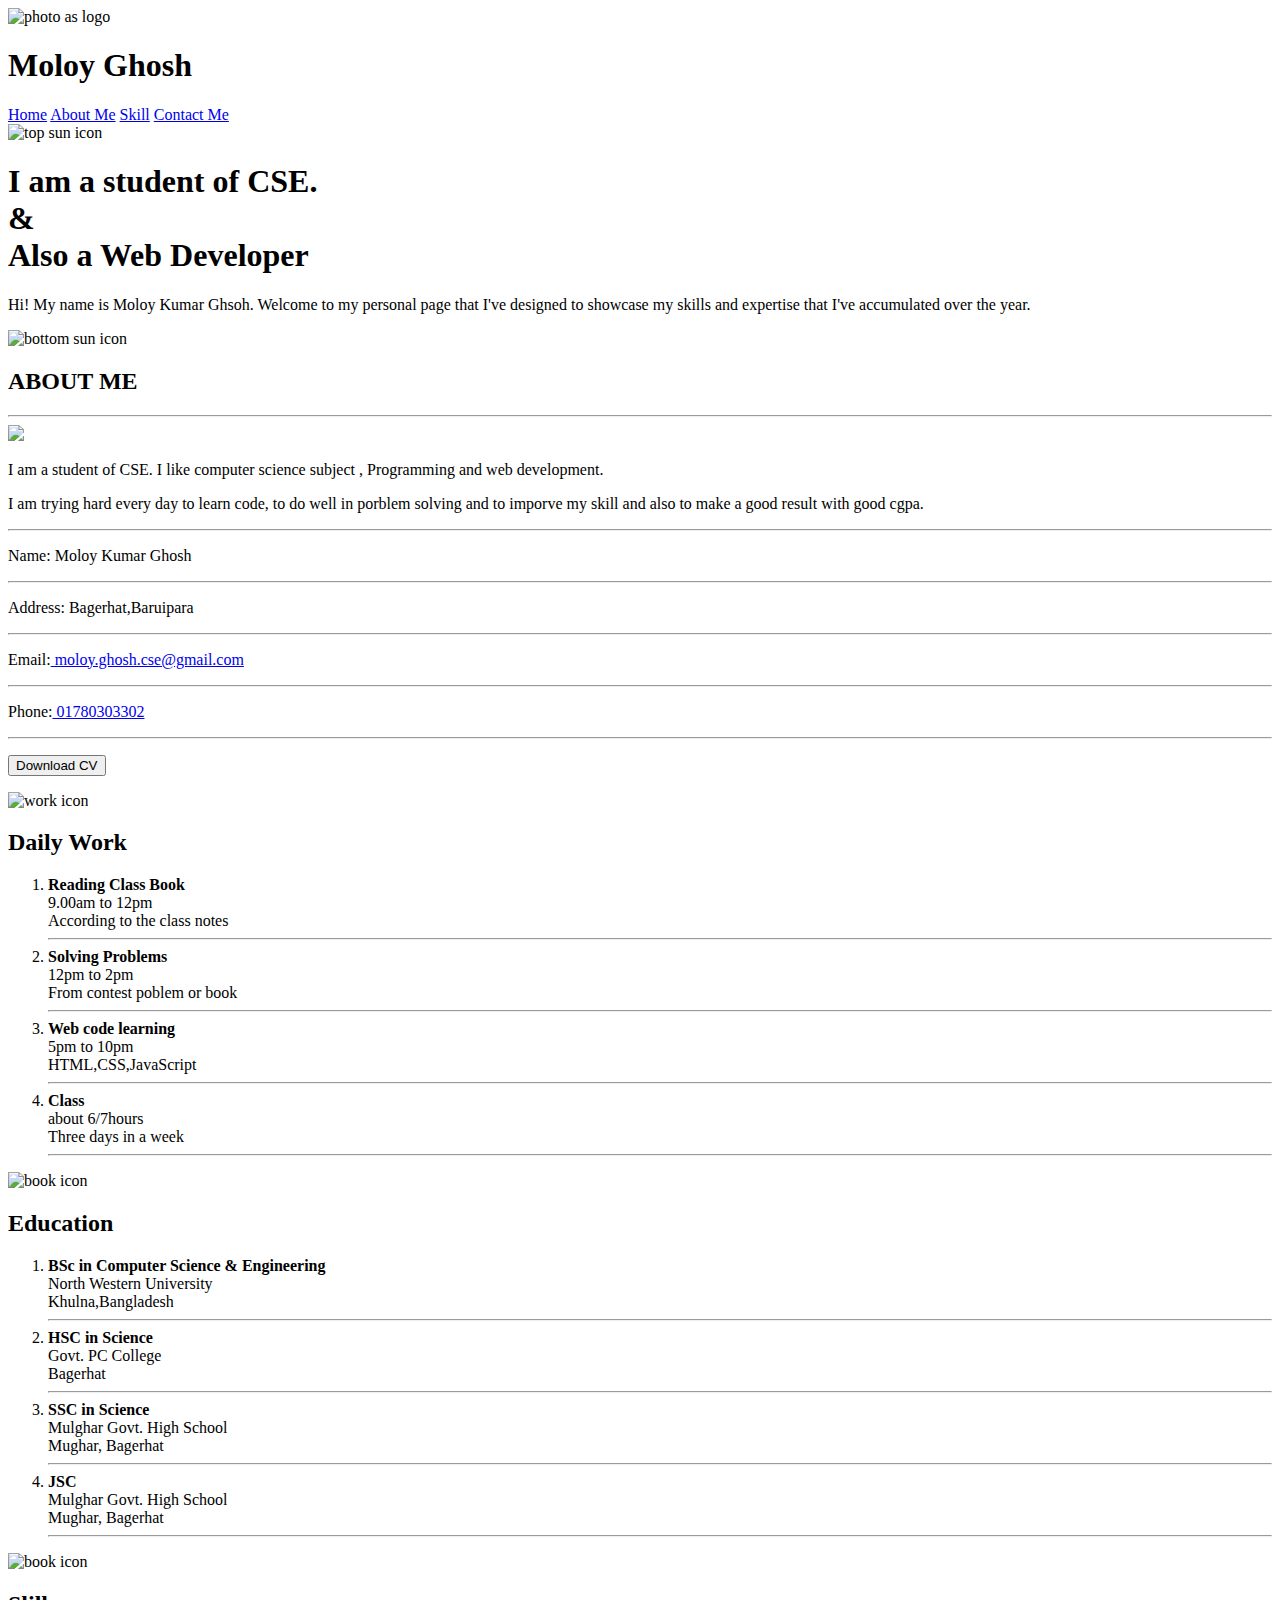
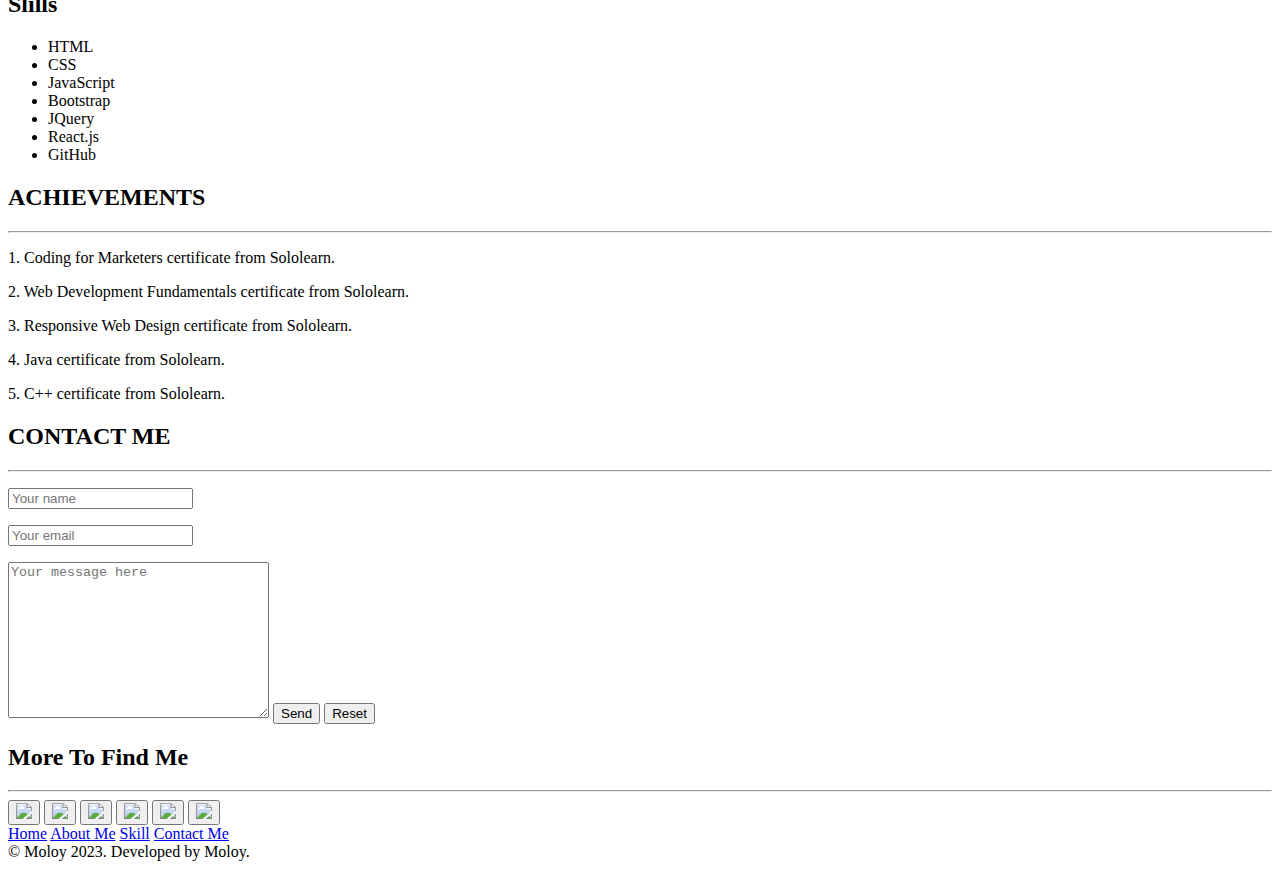
==== index.html @ 78cd5e82 "Add files via upload" ====
<!DOCTYPE html>
<html lang="en">
<head>
    <meta charset="UTF-8">
    <meta http-equiv="X-UA-Compatible" content="IE=edge">
    <meta name="viewport" content="width=device-width, initial-scale=1.0">
    <title>Moloy Ghosh</title>

    <!-- google font link -->
    <link rel="preconnect" href="https://fonts.googleapis.com">
    <link rel="preconnect" href="https://fonts.gstatic.com" crossorigin>
    <link href="https://fonts.googleapis.com/css2?family=Fira+Sans&family=Montserrat&family=Satisfy&display=swap" rel="stylesheet">

    <!-- css for mobile -->
    <link rel="stylesheet" href="style.css">

    <!-- css for desktop -->
    <link rel="stylesheet" href="desktop.css" media="screen and (min-width:992px)">
</head>
<body>

    <!-- navbar starts here -->
    <div class="navbar">
        <div class="nav-logo col-2">
            <img class="nav-lgo" src="images/Moloy.jpg" alt="photo as logo">
        </div>
        <div class="nav-heading col-4">
            <h1>Moloy Ghosh</h1>
        </div>
        <div class="navbar-menu col-6">
            <a href="#">Home</a>
            <a href="#about-me-id">About Me</a>
            <a href="#skill">Skill</a>
            <a href="#contact">Contact Me</a>
        </div>
    </div>
    <!-- navbar ends here -->

    <!-- Profile starts form here -->
    <div class="profile">
        <img class="top-sun-icon" src="images/sun-icon-8582.png" alt="top sun icon">
        <div class="profile-desc">
            <h1>I am a student of CSE.<br>&<br>Also a Web Developer</h1>
            <p>Hi! My name is Moloy Kumar Ghsoh. Welcome to my personal page that I've designed to showcase my skills and expertise that I've accumulated over the year.</p>
        </div>
        <img class="bottom-sun-icon" src="images/sun-icon-8582.png" alt="bottom sun icon">
    </div>
    <!-- Profile starts form here -->

    <!-- About me starts here -->
    <div class="about-me" id="about-me-id">
        <h2>ABOUT ME</h2>
        <hr class="dotted-hr">
        <div class="aboutme-image col-6">
            <img src="images/Moloy.jpg">
        </div>
        <div class="aboutme-desc col-6">
            <p>I am a student of CSE. I like computer science subject , Programming and web development.</p>
            <P>I am trying hard every day to learn code, to do well in porblem solving and to imporve my skill and also to make a good result with good cgpa.</P>
            <hr class="aboutme-hr">
            <p>Name: Moloy Kumar Ghosh</p>
            <hr class="aboutme-hr">
            <p>Address: Bagerhat,Baruipara</p>
            <hr class="aboutme-hr">
            <p>Email:<a href="mailto:moloy.ghosh.cse@gmail.com"> moloy.ghosh.cse@gmail.com</a></p>
            <hr class="aboutme-hr">
            <p>Phone:<a href="tel:+8801780303302"> 01780303302</a></p>
            <hr class="aboutme-hr">
            <p>
                <a href="#"><button class="cv-button">Download CV</button></a>
            </p>
        </div>
    </div>
    <!-- About me ends here -->

    <!-- my details part start here -->
    <div class="my-details">
        <div class="daily-work col-4">
            <div class="card">
                <div class="card-icon">
                    <img src="/images/experience-47786.png" alt="work icon">
                </div>
                <div class="card-title">
                    <h2>Daily Work</h2>
                </div>
                <div class="card-desc">
                    <ol>
                        <li>
                            <strong>Reading Class Book</strong><br>
                            9.00am to 12pm<br>
                            According to the class notes<br>
                            <hr>
                        </li>
                        <li>
                            <strong>Solving Problems</strong><br>
                            12pm to 2pm<br>
                            From contest poblem or book<br>
                            <hr>
                        </li>
                        <li>
                            <strong>Web code learning</strong><br>
                            5pm to 10pm<br>
                            HTML,CSS,JavaScript<br>
                            <hr>
                        </li>
                        <li>
                            <strong>Class</strong><br>
                            about 6/7hours<br>
                            Three days in a week<br>
                            <hr>
                        </li>
                    </ol>
                </div>
            </div>
        </div>
        <div class="education col-4">
            <div class="card">
                <div class="card-icon">
                    <img src="/images/book-icon-146.png" alt="book icon">
                </div>
                <div class="card-title">
                    <h2>Education</h2>
                </div>
                <div class="card-desc">
                    <ol>
                        <li>
                            <strong>BSc in Computer Science & Engineering</strong><br>
                            North Western University<br>
                            Khulna,Bangladesh<br>
                            <hr>
                        </li>
                        <li>
                            <strong>HSC in Science</strong><br>
                            Govt. PC College<br>
                            Bagerhat<br>
                            <hr>
                        </li>
                        <li>
                            <strong>SSC in Science</strong><br>
                            Mulghar Govt. High School<br>
                            Mughar, Bagerhat<br>
                            <hr>
                        </li>
                        <li>
                            <strong>JSC</strong><br>
                            Mulghar Govt. High School<br>
                            Mughar, Bagerhat<br>
                            <hr>
                        </li>
                    </ol>
                </div>
            </div>
        </div>
        <div class="sills col-4" id="skill">
            <div class="card">
                <div class="card-icon">
                    <img src="/images/experience-47792.png" alt="book icon">
                </div>
                <div class="card-title">
                    <h2>Slills</h2>
                </div>
                <div class="card-desc">
                    <div class="skill-container">
                        <ul>
                            <li class="html">HTML</li>
                            <li class="css">CSS</li>
                            <li class="js">JavaScript</li>
                            <li class="boot">Bootstrap</li>
                            <li class="jquery">JQuery</li>
                            <li class="react">React.js</li>
                            <li class="git">GitHub</li>
                        </ul>
                    </div>
                </div>
            </div>
        </div>
    </div>
    <!-- My details part ends here -->

    <!-- Achievement-contact starts from here -->
    <div class="achievement-contact">
        <div class="achievement col-4">
            <h2>ACHIEVEMENTS</h2>
            <hr class="dotted-hr">
            <p>1. Coding for Marketers certificate from Sololearn.</p>
            <p>2. Web Development Fundamentals certificate from Sololearn.</p>
            <p>3. Responsive Web Design certificate from Sololearn.</p>
            <p>4. Java certificate from Sololearn.</p>
            <p>5. C++ certificate from Sololearn.</p>
        </div>
        <div class="contact col-4" id="contact">
            <h2>CONTACT ME</h2>
            <hr class="dotted-hr">
            <form action="mailto:moloy.ghosh.cse@gmail.com" method="post" enctype="text/plain">
                <p><input type="text" placeholder="Your name" name="Name"></p>
                <p><input type="email" placeholder="Your email" name="email"></p>
                <textarea name="message" cols="30" rows="10" placeholder="Your message here"></textarea>
                <button type="submit">Send</button>
                <button type="reset">Reset</button>
            </form>
        </div>
        <div class="contact-link col-4">
            <h2>More To Find Me</h2>
            <hr class="dotted-hr">
            <div class="media-buttons">
                <button class="btn" onclick="window.open('https://www.facebook.com/moloy.ghosh.31508076')"><img src="images/facebook-app-symbol.png"></button>
                <button class="btn" onclick="window.open('https://www.linkedin.com/in/moloy-ghosh-cse/')"><img src="images/linked.png"></button>
                <button class="btn" onclick="window.open('https://github.com/Moloy-Ghosh')"><img src="images/github-logo-icon-16158.png"></button>
                <button class="btn" onclick="window.open('https://codeforces.com/profile/moloy.ghosh')"><img src="images/code-forces.png"></button>
                <button class="btn" onclick="window.open('https://onlinejudge.org/index.php?option=com_onlinejudge&Itemid=8&page=show_authorstats&userid=1280837')"><img src="images/UVa.png"></button>
                <button class="btn" onclick="window.open('https://acm.timus.ru/author.aspx?id=341522')"><img src="images/Timus.jpg"></button>
            </div>
        </div>
    </div>
    <!-- Achievement-contact ends here -->

    <!-- footer starts from here -->
    <div class="footer">
        <div class="footer-menu col-6">
            <a href="#">Home</a>
            <a href="#about-me-id">About Me</a>
            <a href="#skill">Skill</a>
            <a href="#contact">Contact Me</a>
        </div>
        <div class="footer-desc col-6">
            &copy; Moloy 2023. Developed by Moloy.
        </div>
    </div>
    <!-- footer ends here -->
</body>
</html>
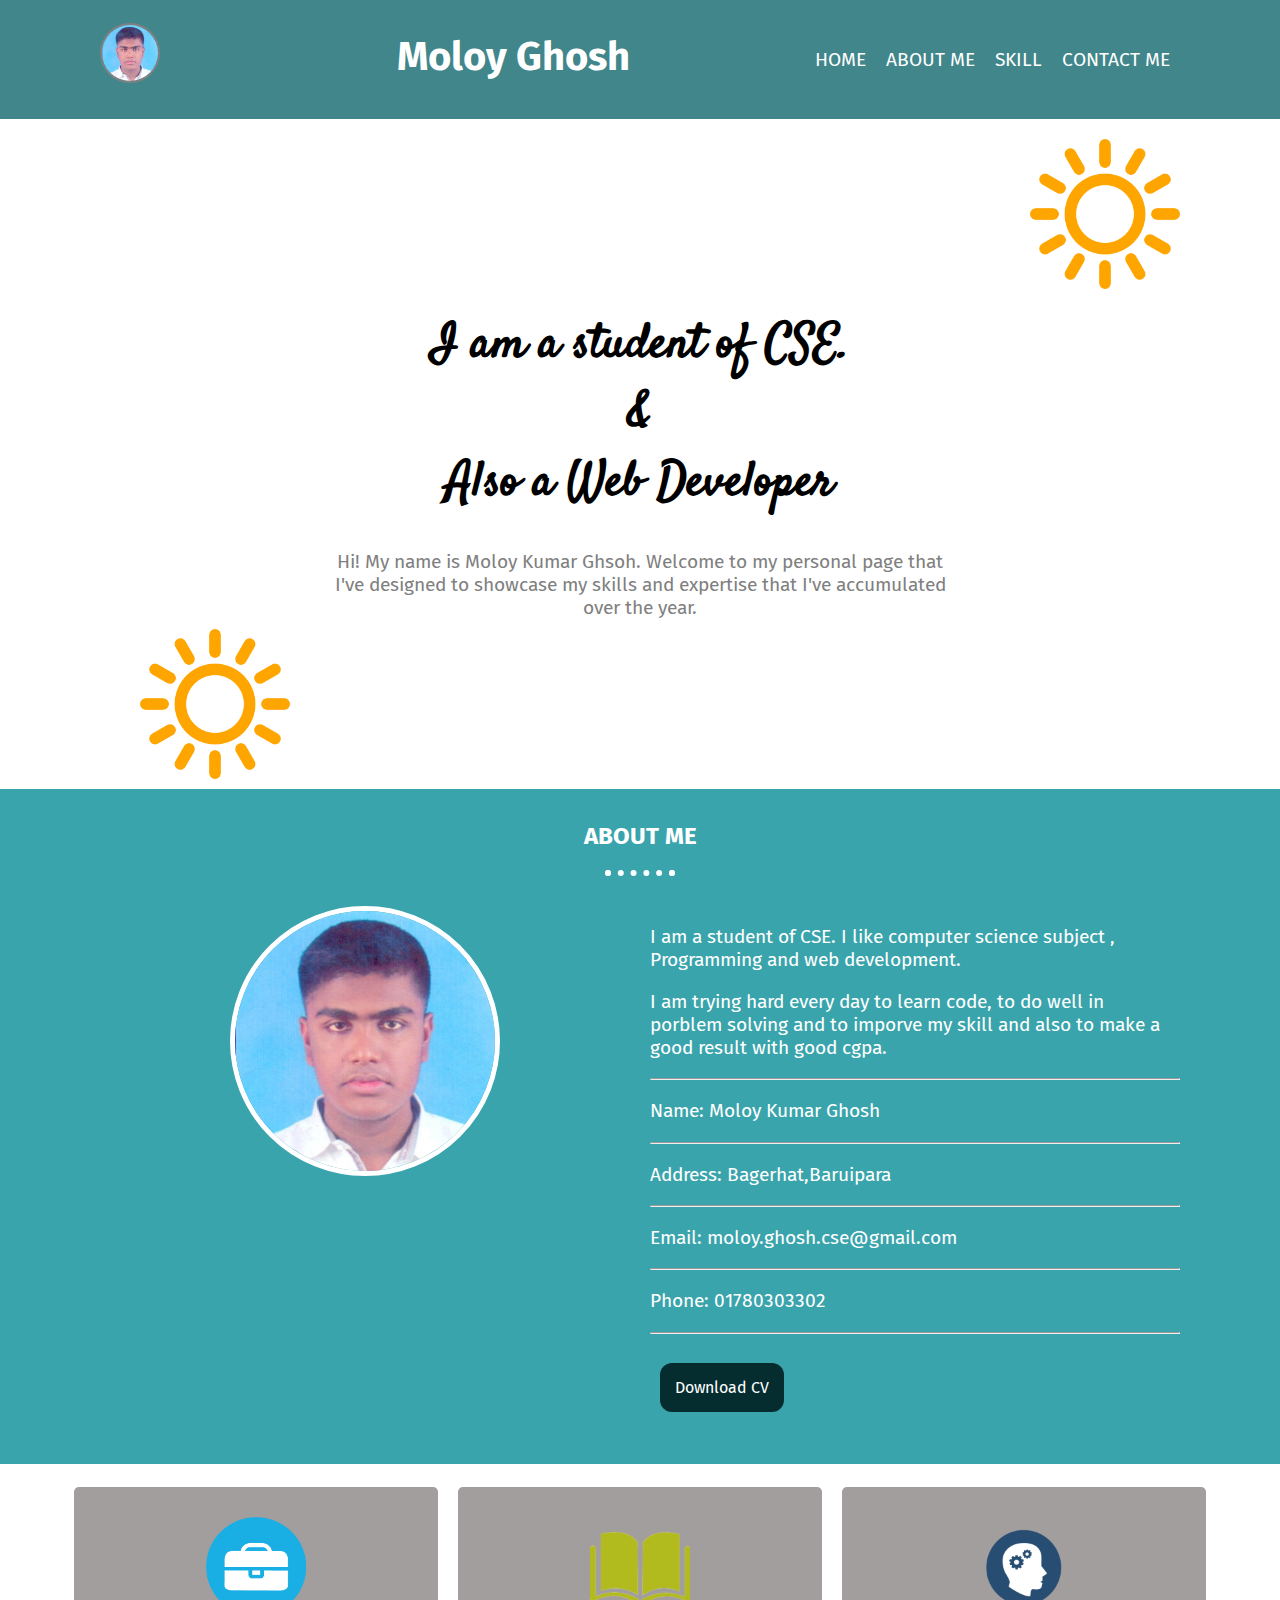
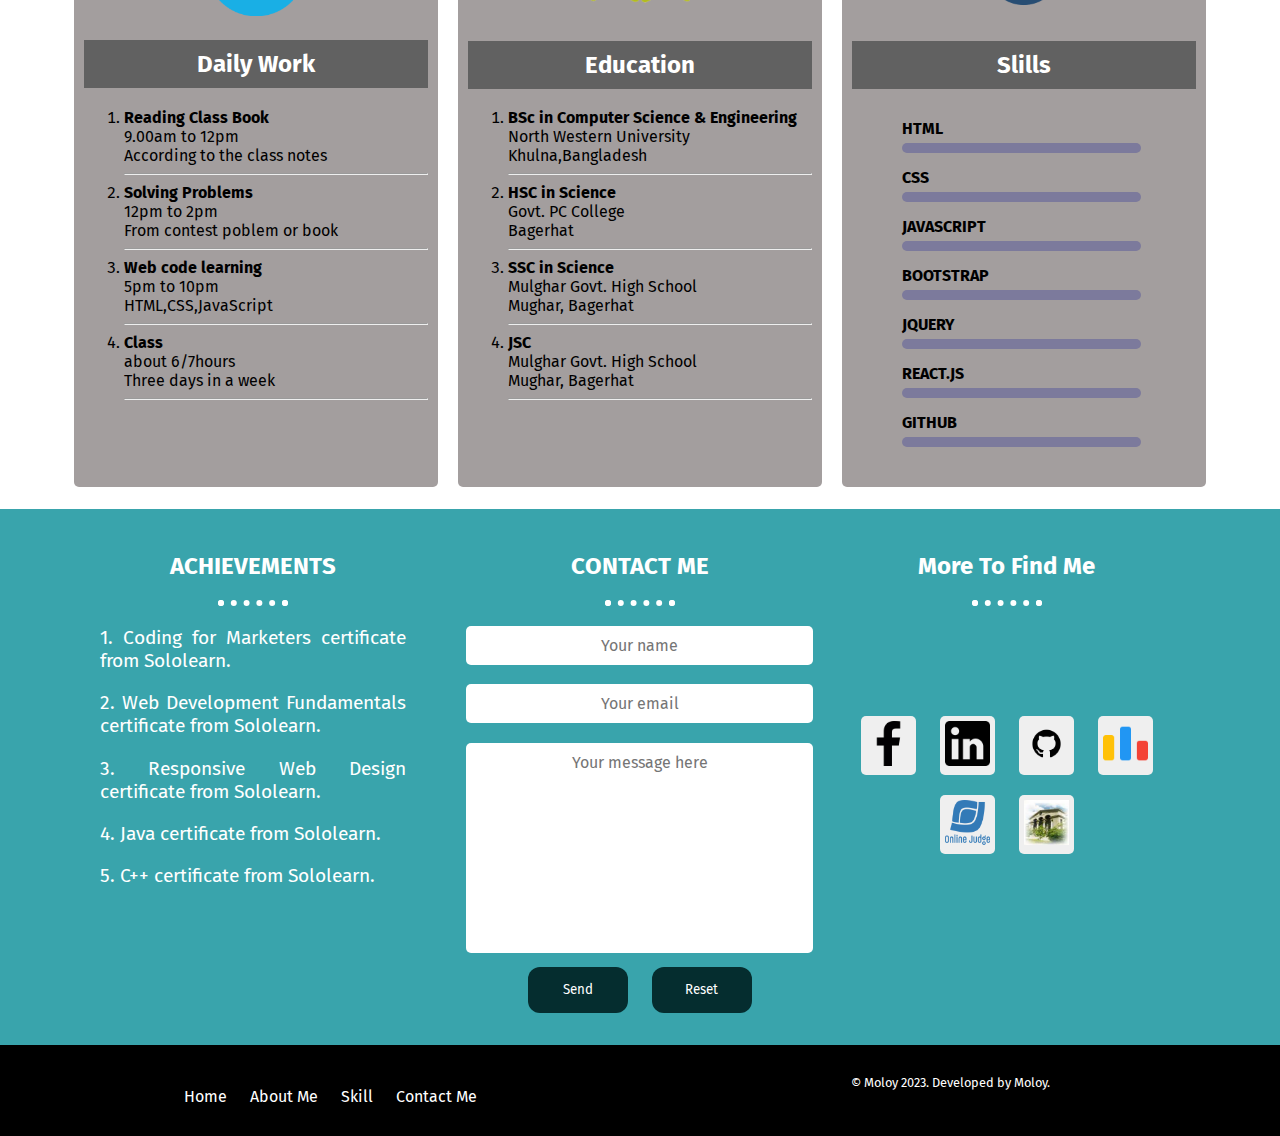
==== commit 5c91c2cd: "html file edited" ====
--- a/index.html
+++ b/index.html
@@ -78,7 +78,7 @@
         <div class="daily-work col-4">
             <div class="card">
                 <div class="card-icon">
-                    <img src="/images/experience-47786.png" alt="work icon">
+                    <img src="images/experience-47786.png" alt="work icon">
                 </div>
                 <div class="card-title">
                     <h2>Daily Work</h2>
@@ -116,7 +116,7 @@
         <div class="education col-4">
             <div class="card">
                 <div class="card-icon">
-                    <img src="/images/book-icon-146.png" alt="book icon">
+                    <img src="images/book-icon-146.png" alt="book icon">
                 </div>
                 <div class="card-title">
                     <h2>Education</h2>
@@ -154,7 +154,7 @@
         <div class="sills col-4" id="skill">
             <div class="card">
                 <div class="card-icon">
-                    <img src="/images/experience-47792.png" alt="book icon">
+                    <img src="images/experience-47792.png" alt="book icon">
                 </div>
                 <div class="card-title">
                     <h2>Slills</h2>
@@ -228,4 +228,4 @@
     </div>
     <!-- footer ends here -->
 </body>
-</html>+</html>
--- a/style.css
+++ b/style.css
@@ -0,0 +1,375 @@
+*{
+    box-sizing: border-box;
+    font-family: 'Fira Sans', sans-serif;
+}
+body{
+    margin:0;
+}
+.dotted-hr{ /*This*/
+    border:dotted 6px white;
+    border-bottom: none;
+    margin:20px auto;
+    width:70px;
+}
+h1{
+    font-size: 2.5rem;
+    text-align: center;
+}
+h2{
+    font-size: 1.5rem;
+    text-align: center;
+}
+a{
+    color:white;
+    font-size: 1.2rem;
+    text-decoration: none;
+}
+p{
+    font-size: 1.2rem;
+    text-align: justify;
+}
+/* so that on desktop screen more than one col- class div can stay in one line  */
+[class*="col-"]{
+    float:left;
+    padding:10px;
+}
+/* for mobile. (when less than 992px,then this sylesheet. when 992 or more,then desktop stylesheet. */
+[class*="col-"]{
+    width:100%;
+}
+
+
+
+/* navbar design start here! */
+.navbar{
+    background-color: #40868b;
+    padding:1% 7%;
+    text-align:center;
+}
+.navbar h1{
+    color: white;
+    margin:0;
+    padding-top:10px;
+}
+.navbar-menu{
+    display:flex;
+    flex-direction: column;
+    text-transform: uppercase;
+}
+.navbar-menu a{
+    background-color: #0c6168;
+    border-radius:10px;
+    margin:7px 0px;
+    padding:10px;
+}
+.navbar-menu a:hover{
+    background-color: gray;
+}
+.nav-lgo{
+    width:60px;
+    height:60px;
+    border:2px solid gray;
+    border-radius: 50%;
+}
+/* it's important to clear float */
+.navbar::after{
+    content:'';
+    display:table;
+    clear:both;
+}
+/* Navbar style end here */
+
+
+
+/* Profile design starts from here */
+.profile{
+    padding: 160px 10px;
+    position:relative;
+    text-align: center;
+}
+.profile .top-sun-icon{
+    position:absolute;
+    right:60px; /*this */
+    top:20px;
+    width:150px;
+    height: 150px;
+    transition: transform 2s;
+}
+.profile .top-sun-icon:hover{
+    transform:rotate(360deg)
+}
+.profile-desc h1{
+    font-family: 'Satisfy', cursive;
+    font-size: 3rem;
+}
+.profile-desc p{
+    color:gray;
+    text-align: center;
+    width: 90%;
+    margin:0 auto 20px auto;
+}
+.profile .bottom-sun-icon{
+    position:absolute;
+    left:60px; /*this */
+    bottom:10px;
+    width:150px;
+    height: 150px;
+    transition: transform 4s;
+}
+.profile .bottom-sun-icon:hover{
+    transform:rotate(360deg)
+}
+.profile::after{
+    content:'';
+    display:table;
+    clear:both;
+}
+/* Profile design ends here */
+
+
+
+/* About me design starts here */
+.about-me{
+    background-color: #39a4ac;
+    padding:1% 7%;
+    color:white;
+    text-align:center;
+    font-family: 'Montserrat', sans-serif;
+}
+.aboutme-image img{
+    border:5px solid white;
+    border-radius: 50%;
+    height:220px;
+    width: 220px;
+}
+.about-me p{
+    text-align: center;
+}
+.about-me a{
+    font-size: 1.2rem;
+}
+.cv-button{
+    background-color: #052d2f;
+    color:white;
+    border:none;
+    border-radius: 12px;
+    padding:15px;
+    font-size: 1rem;
+    cursor:pointer;
+    text-align:center;
+    margin:10px;
+}
+.about-me::after{
+    clear:both;
+    display:table;
+    content:'';
+}
+/* About me design ends here */
+
+
+
+/* my-details design starts here */
+.my-details{
+    padding:1% 0%;
+}
+.my-details .card{
+    background-color: #a39e9e;
+    border-radius: 5px;
+    padding:10px;
+    transition:0.3s;
+    height:600px;
+}
+.my-details .card:hover{
+    box-shadow: 0 4px 8px 5px black;
+}
+.card-icon{
+    text-align:center;
+}
+.card-icon img{
+    margin-top:20px;
+    width:100px;
+}
+.card-title h2{
+    background-color: #616161;
+    color:white;
+    padding:10px;
+    text-align:center;
+}
+/* progress bar degin starts here */
+.skill-container{
+    padding-right: 45px;
+}
+.skill-container li{
+    list-style:none;
+    font-weight:bolder;
+    margin:30px 10px;
+    position:relative;
+    text-transform:uppercase;
+}
+.skill-container li::before{
+    content:'';
+    position:absolute;
+    top:calc(100% + 5px);
+    width:100%;
+    height:10px;
+    background-color:rgb(86,86,153,.5);
+    border-radius: 1000px;
+}
+.skill-container li::after{
+    content:'';
+    position:absolute;
+    top:calc(100% + 5px);
+    left:0px;
+    width:0;
+    height:10px;
+    background-color:rgba(30, 30, 141, 0.5);
+    border-radius: 1000px;
+
+    animation-duration: 3s;
+    animation-delay: 1.5s;
+    animation-timing-function: linear;
+    animation-fill-mode: forwards;
+    animation-iteration-count:infinite;
+}
+.skill-container li.html::after{
+    animation-name:html;
+}
+@keyframes html {
+    to{
+        width: 90%;
+    }
+}
+.skill-container li.css::after{
+    animation-name:csss;
+}
+@keyframes csss {
+    to{
+        width: 80%;
+    }
+}
+.skill-container li.js::after{
+    animation-name:js;
+}
+@keyframes js {
+    to{
+        width: 70%;
+    }
+}
+.skill-container li.boot::after{
+    animation-name:bt;
+}
+@keyframes bt{
+    to{
+        width: 85%;
+    }
+}
+.skill-container li.jquery::after{
+    animation-name:jquery;
+}
+@keyframes jquery {
+    to{
+        width: 60%;
+    }
+}
+.skill-container li.react::after{
+    animation-name:react;
+}
+@keyframes react {
+    to{
+        width: 33%;
+    }
+}
+.skill-container li.git::after{
+    animation-name:git;
+}
+@keyframes git {
+    to{
+        width: 70%;
+    }
+}
+/* progress bar degin ends here */
+.my-details::after{
+    clear:both;
+    display:table;
+    content:'';
+}
+/* my-details design ends here */
+
+
+
+/* Achievement-contact design starts from here */
+.achievement-contact{
+    padding:1% 7%;
+    background-color: #39a4ac;
+    color:white;
+}
+.contact{
+    text-align: center;
+}
+.contact input, textarea{
+    width:100%;
+    padding:10px;
+    font-size: 1rem;
+    text-align:center;
+    border:none;
+    border-radius:5px;
+    resize:none;
+}
+.contact button{
+    border:none;
+    border-radius: 12px;
+    background-color: #052d2f;
+    color:white;
+    cursor:pointer;
+    padding:15px;
+    margin:10px;
+    width:100px;
+}
+.contact-link{
+    text-align: center;
+}
+.media-buttons .btn{
+    border:none;
+    border-radius: 5px;
+    cursor:pointer;
+    padding:5px;
+    margin:10px;
+}
+.media-buttons .btn img{
+    width:45px;
+    height:45px;
+}
+.media-buttons .btn:hover{
+    background-color: gray;
+}
+.achievement-contact::after{
+    clear:both;
+    display:table;
+    content:'';
+}
+/* Achievement-contact design ends here */
+
+
+
+/* footer design starts from here */
+.footer{
+    background-color: black;
+    color:white;
+    padding:20px;
+    text-align: center;
+    font-size: 0.8rem;
+}
+.footer-menu a{
+    display:block;
+    margin:15px 0;
+    font-size: 1rem;
+}
+.footer-menu a:hover{
+    color:gray;
+}
+.footer::after{
+    clear:both;
+    display:table;
+    content:'';
+}
+/* footer design ends here */--- a/desktop.css
+++ b/desktop.css
@@ -0,0 +1,107 @@
+.col-1{width: 8.33%;}
+.col-2{width: 16.66%;}
+.col-3{width: 25%;}
+.col-4{width: 33.33%;}
+.col-5{width: 41.66%;}
+.col-6{width: 50%;}
+.col-7{width: 58.33%;}
+.col-8{width: 66.66%;}
+.col-9{width: 75%;}
+.col-10{width: 83.33%;}
+.col-11{width: 91.66%;}
+.col-12{width: 100%;}
+
+
+
+/* navber design start */
+.nav-logo{
+    text-align: left;
+}
+
+.nav-heading h1{
+    text-align: right;
+}
+.navbar-menu{
+    flex-direction: row;
+    justify-content: flex-end;
+}
+.navbar-menu a{
+    padding:5px 10px;
+    margin:20px 0;
+    background-color: transparent;
+}
+/* navber design end */
+
+
+
+/* Profile design starts from here */
+.profile .top-sun-icon{
+    right:100px;
+    transition: width 2s height 2s transform 2s;
+}
+.profile .top-sun-icon:hover{
+    width:170px;
+    height:170px;
+}
+.profile-desc p{
+    color:gray;
+    text-align: center;
+    margin:0 auto;
+    margin-bottom: 10px;
+    width:50%;
+}
+.profile .bottom-sun-icon{
+    left:140px;
+    transition: width 5s height 5s transform 5s;
+}
+.profile .bottom-sun-icon:hover{
+    width:170px;
+    height:170px;
+}
+/* Profile design ends here */
+
+
+
+/* About me design starts here */
+.aboutme-image{
+    top:150px;
+}
+.aboutme-image img{
+    height: 270px;
+    width: 270px;
+}
+.aboutme-desc p{
+    text-align: left;
+}
+/* About me design ends here */
+
+
+
+/* my-details design starts here */
+.my-details{
+    padding: 1% 5%;
+}
+/* my-details design ends here */
+
+
+
+/* Achievement-contact design starts from here */
+.achievement{
+    padding-right:50px;
+}
+.media-buttons{
+    margin-top:100px;
+}
+/* Achievement-contact design ends here */
+
+
+
+/* footer design starts from here */
+.footer-menu{
+    margin-top:12px;
+}
+.footer-menu a{
+    display:inline;
+    margin:10px;
+}
+/* footer design ends here */